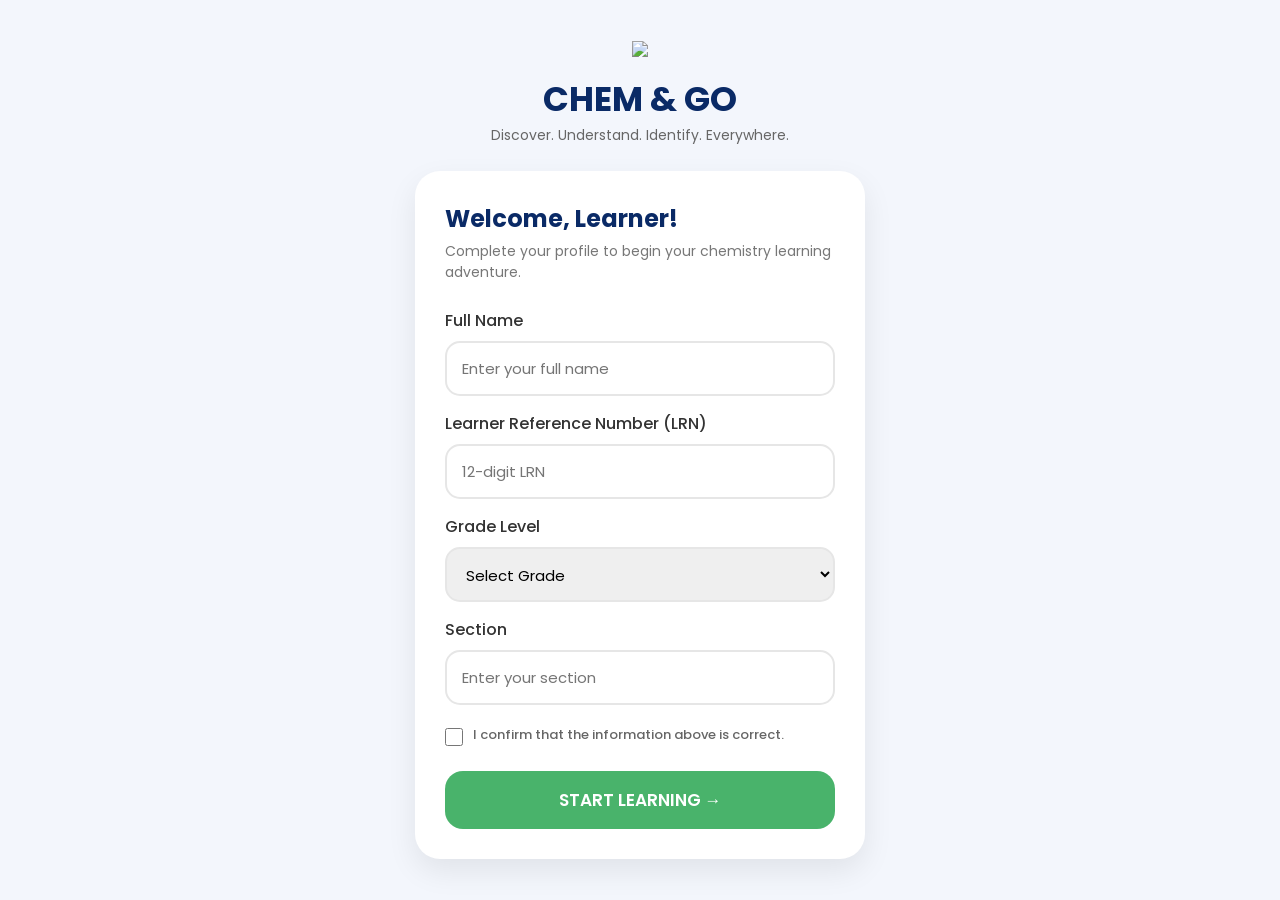
==== index.html @ 3d841a61 "initial commit v2" ====
<!DOCTYPE html>
<html lang="en">
<head>
    <meta charset="UTF-8">
    <meta name="viewport" content="width=device-width, initial-scale=1.0">
    <title>CHEM & GO</title>

    <link rel="stylesheet" href="css/login.css">

    <link rel="preconnect" href="https://fonts.googleapis.com">
    <link href="https://fonts.googleapis.com/css2?family=Poppins:wght@300;400;500;600;700&display=swap" rel="stylesheet">
</head>
<body>

<div class="container">

    <div class="header">

        <img src="assets/logo.png" class="logo">

        <h1>CHEM & GO</h1>

        <p>Discover. Understand. Identify. Everywhere.</p>

    </div>

    <div class="card">

        <h2>Welcome, Learner!</h2>

        <p class="subtitle">
            Complete your profile to begin your chemistry learning adventure.
        </p>

        <form id="registerForm">

            <label>Full Name</label>

            <input
                type="text"
                id="name"
                placeholder="Enter your full name"
                required>

            <label>Learner Reference Number (LRN)</label>

            <input
                type="text"
                id="lrn"
                maxlength="12"
                placeholder="12-digit LRN"
                required>

            <label>Grade Level</label>

            <select id="grade">

                <option value="">Select Grade</option>

                <option>Grade 11</option>

                <option>Grade 12</option>

            </select>

            <label>Section</label>

            <input
                type="text"
                id="section"
                placeholder="Enter your section"
                required>

            <div class="checkbox">

                <input type="checkbox" id="agree">

                <label for="agree">
                    I confirm that the information above is correct.
                </label>

            </div>

            <button type="submit">

                START LEARNING →

            </button>

        </form>

    </div>

</div>

<script src="js/login.js"></script>

</body>
</html>
---- css/login.css ----
*{
    margin:0;
    padding:0;
    box-sizing:border-box;
    font-family:'Poppins',sans-serif;
}

body{

    background:#f3f6fc;

    display:flex;

    justify-content:center;

    align-items:center;

    min-height:100vh;

    padding:25px;

}

.container{

    width:100%;

    max-width:450px;

}

.header{

    text-align:center;

    margin-bottom:25px;

}

.logo{

    width:95px;

    margin-bottom:10px;

}

.header h1{

    color:#0A2A66;

    font-size:34px;

    font-weight:700;

}

.header p{

    color:#666;

    font-size:14px;

}

.card{

    background:#fff;

    padding:30px;

    border-radius:25px;

    box-shadow:0 12px 30px rgba(0,0,0,.08);

}

.card h2{

    color:#0A2A66;

    margin-bottom:5px;

}

.subtitle{

    color:#777;

    margin-bottom:25px;

    font-size:14px;

}

label{

    display:block;

    margin-bottom:8px;

    margin-top:15px;

    color:#333;

    font-weight:500;

}

input,
select{

    width:100%;

    height:55px;

    border:2px solid #E6E6E6;

    border-radius:15px;

    padding:15px;

    font-size:15px;

    transition:.3s;

}

input:focus,
select:focus{

    border-color:#49B36B;

    outline:none;

}

.checkbox{

    display:flex;

    align-items:flex-start;

    gap:10px;

    margin-top:20px;

}

.checkbox input{

    width:18px;

    height:18px;

    margin-top:3px;

}

.checkbox label{

    margin:0;

    font-size:13px;

    color:#666;

}

button{

    width:100%;

    margin-top:25px;

    height:58px;

    border:none;

    background:#49B36B;

    color:white;

    font-size:17px;

    border-radius:18px;

    cursor:pointer;

    transition:.3s;

    font-weight:600;

}

button:hover{

    background:#389C58;

}
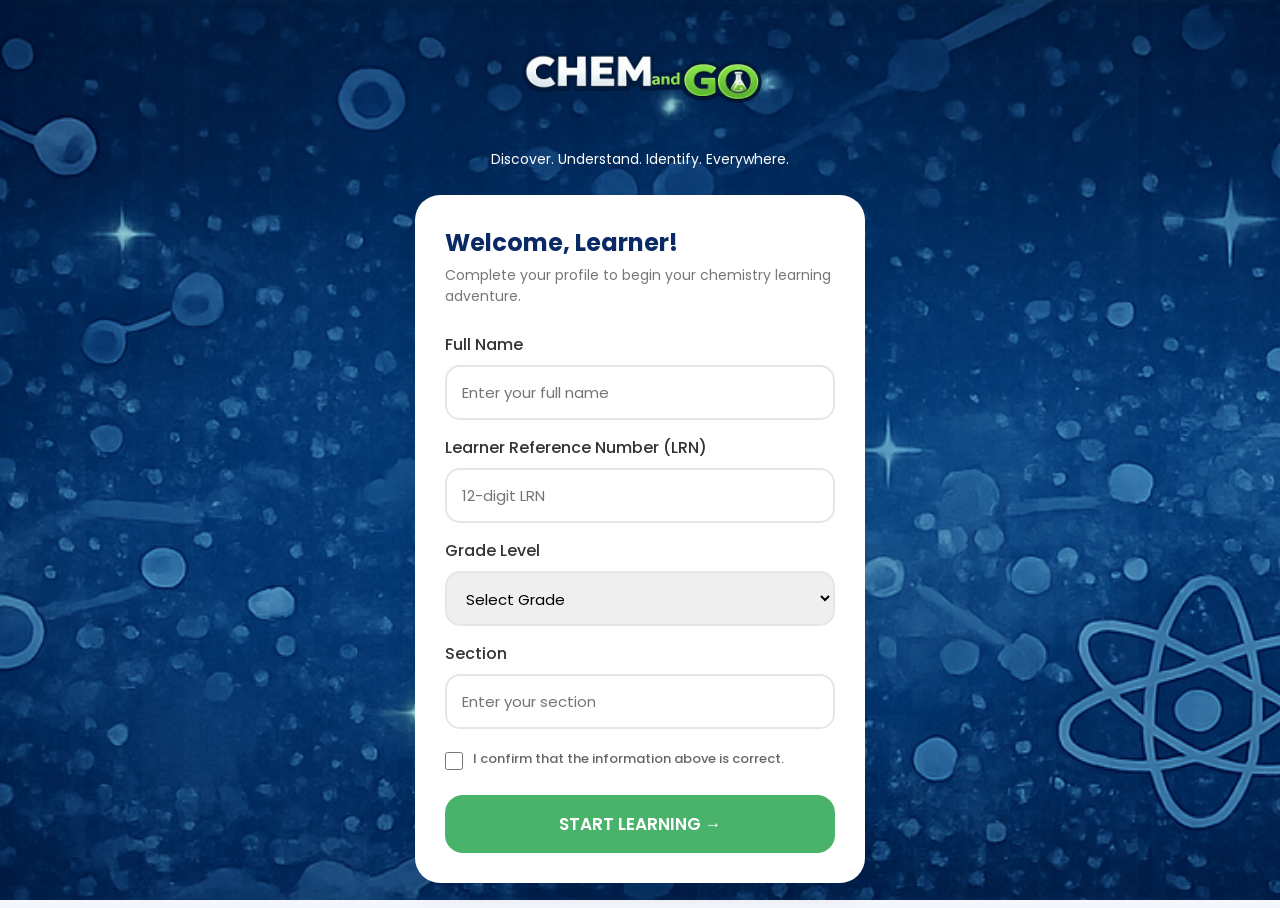
==== commit 320f891c: "all pages are working now, only the content is missing" ====
--- a/index.html
+++ b/index.html
@@ -9,6 +9,28 @@
 
     <link rel="preconnect" href="https://fonts.googleapis.com">
     <link href="https://fonts.googleapis.com/css2?family=Poppins:wght@300;400;500;600;700&display=swap" rel="stylesheet">
+
+    <style>
+        body {
+            background-image: url('missions/chemistry-bg.png');
+            background-size: cover;
+            background-position: center;
+            background-attachment: fixed;
+            background-color: #f5f7fc; /* Fallback color */
+        }
+        .logo {
+            width: 80%; /* Use a percentage for responsiveness */
+            max-width: 380px; /* Set a maximum size for larger screens */
+            height: auto; /* Maintain aspect ratio */
+            display: block; /* Allow for margin auto to work for centering */
+            margin: 0 auto; /* Center the logo within its container */
+        }
+        .header p {
+            color: white;
+            text-align: center;
+            margin-top: 10px;
+        }
+    </style>
 </head>
 <body>
 
@@ -17,8 +39,6 @@
     <div class="header">
 
         <img src="assets/logo.png" class="logo">
-
-        <h1>CHEM & GO</h1>
 
         <p>Discover. Understand. Identify. Everywhere.</p>
 
